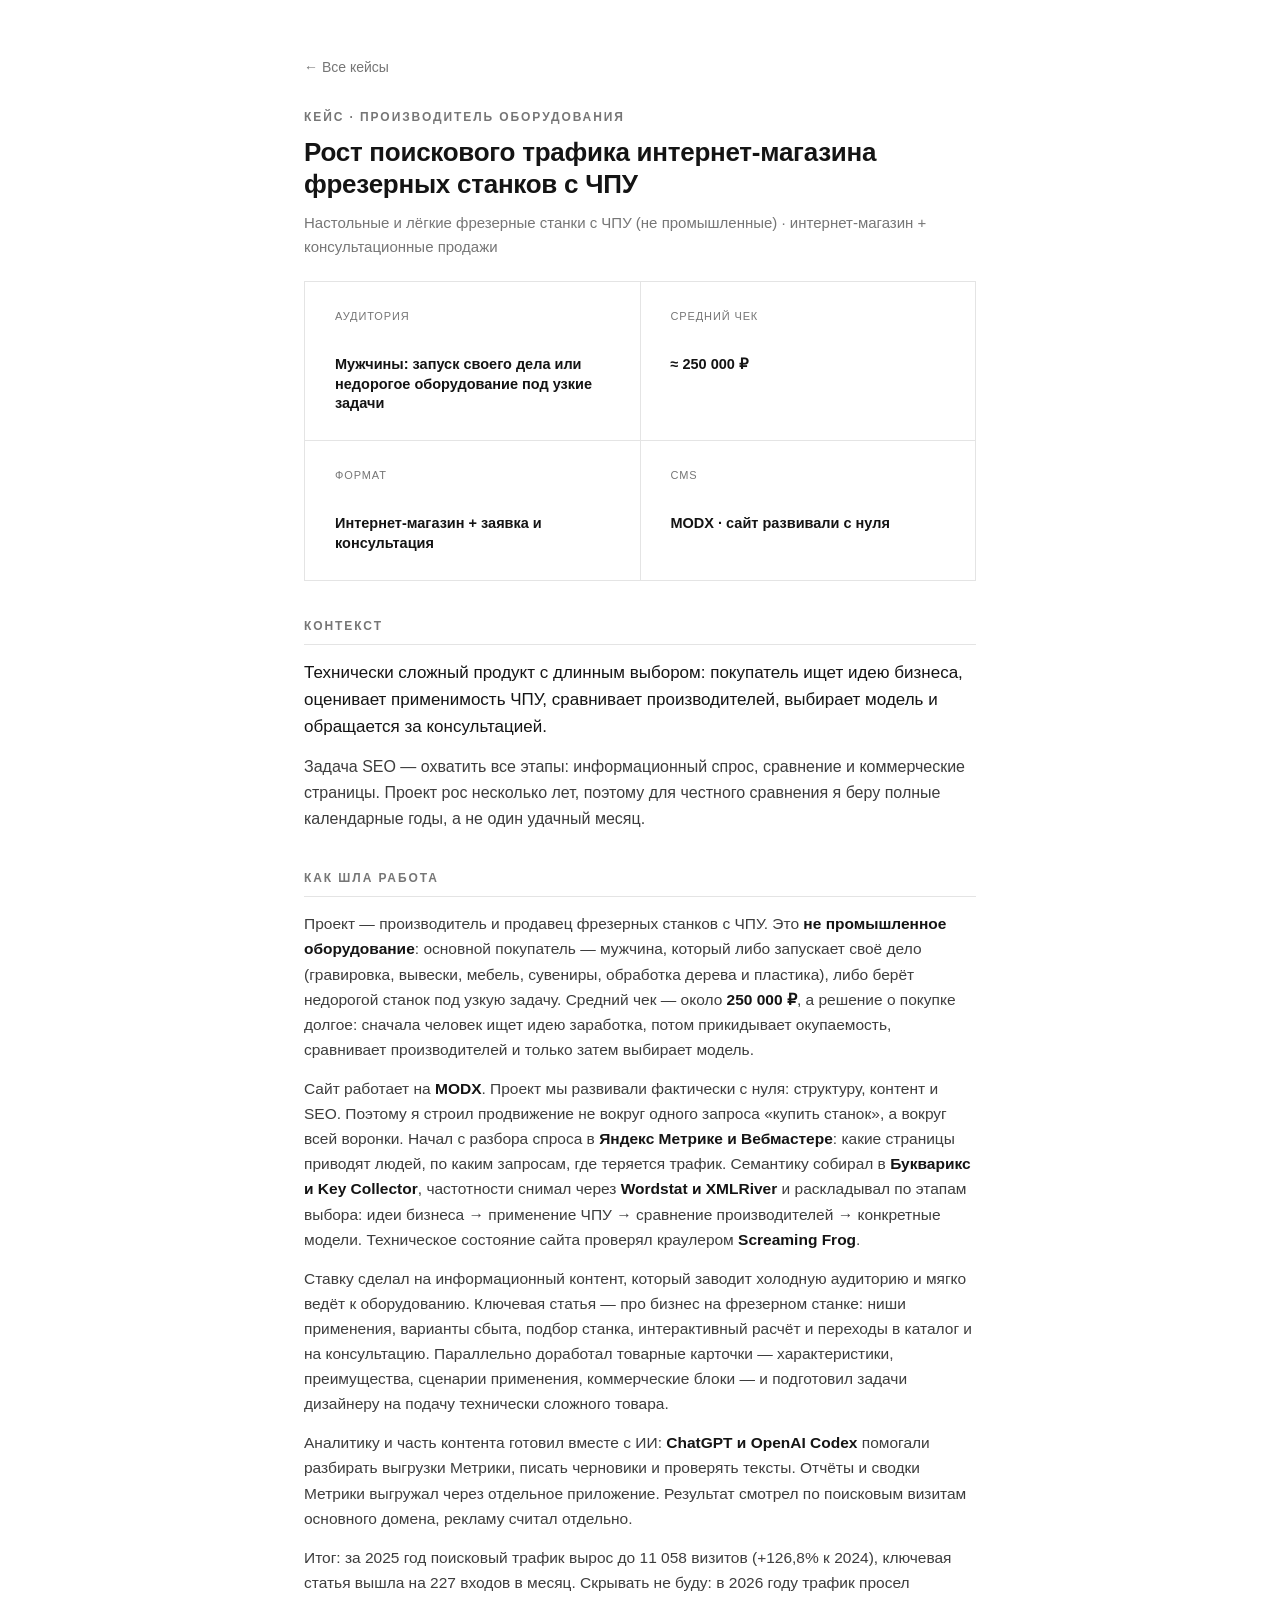
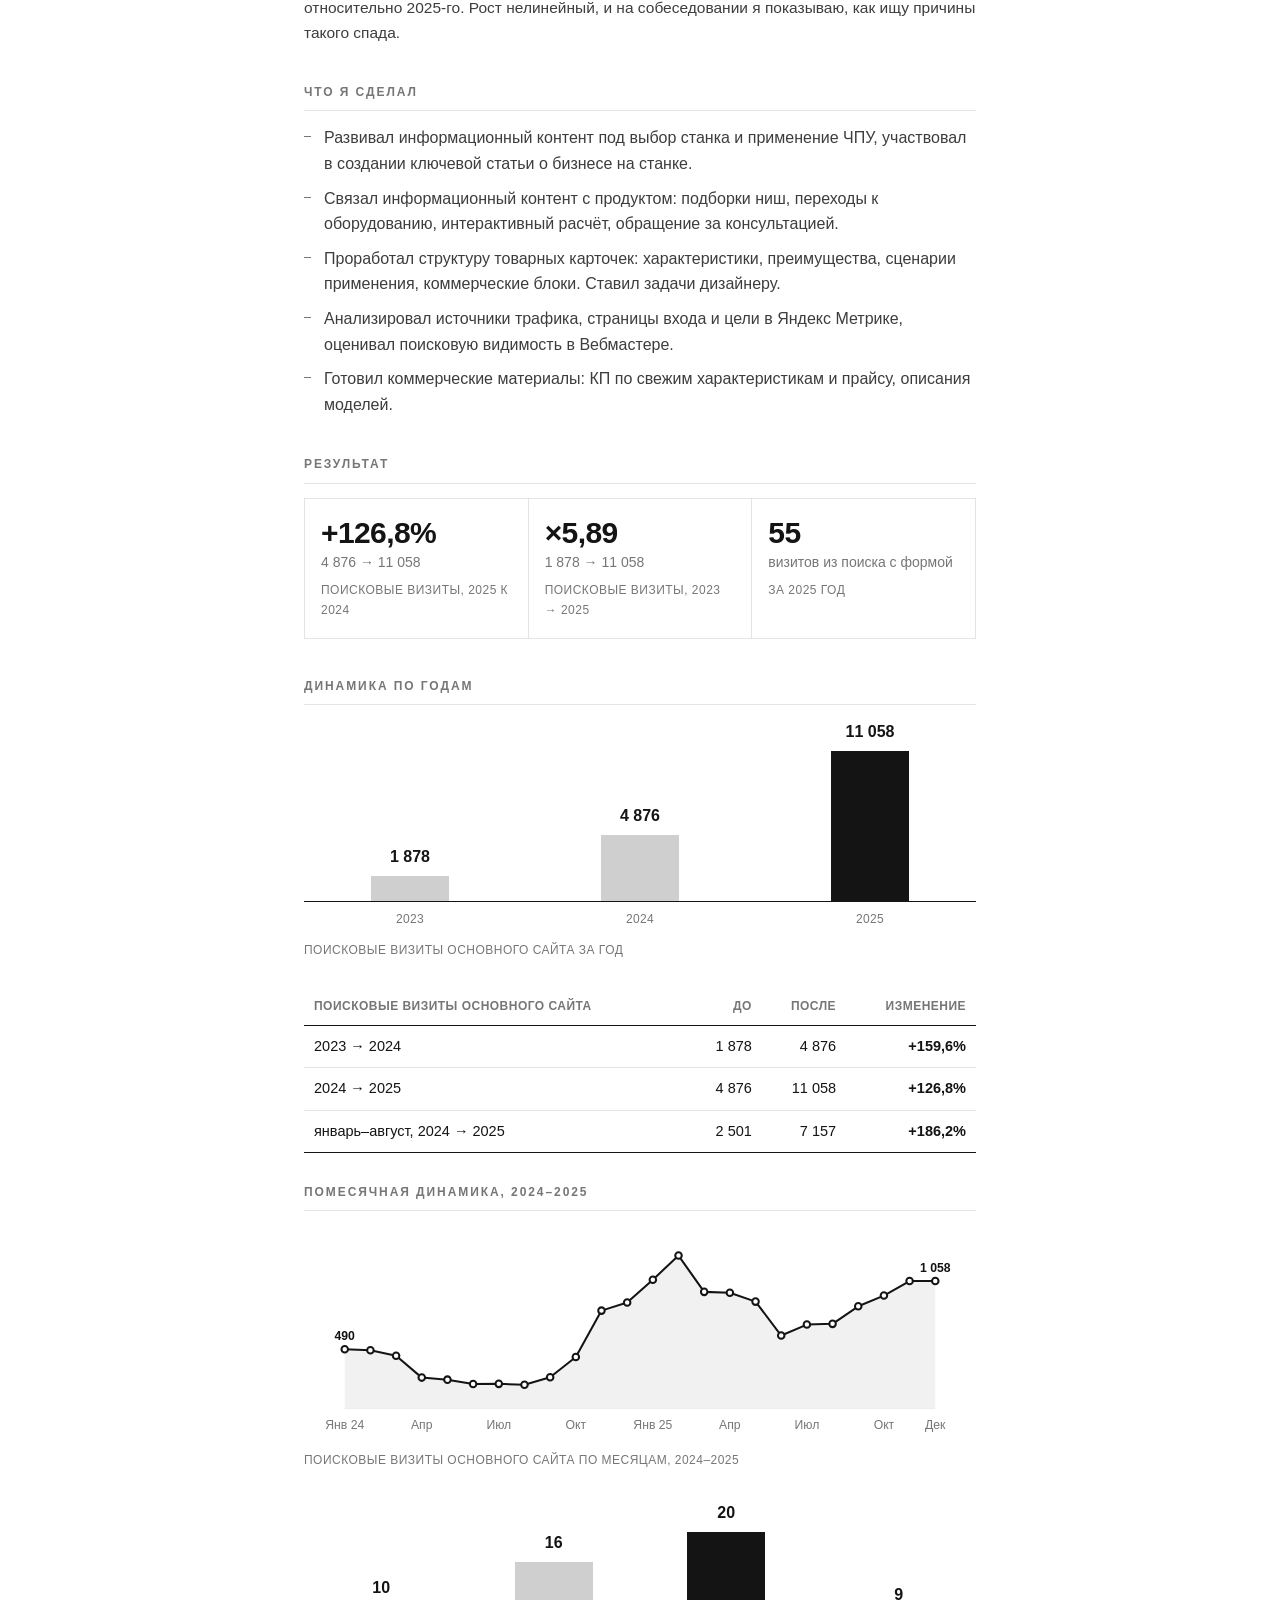
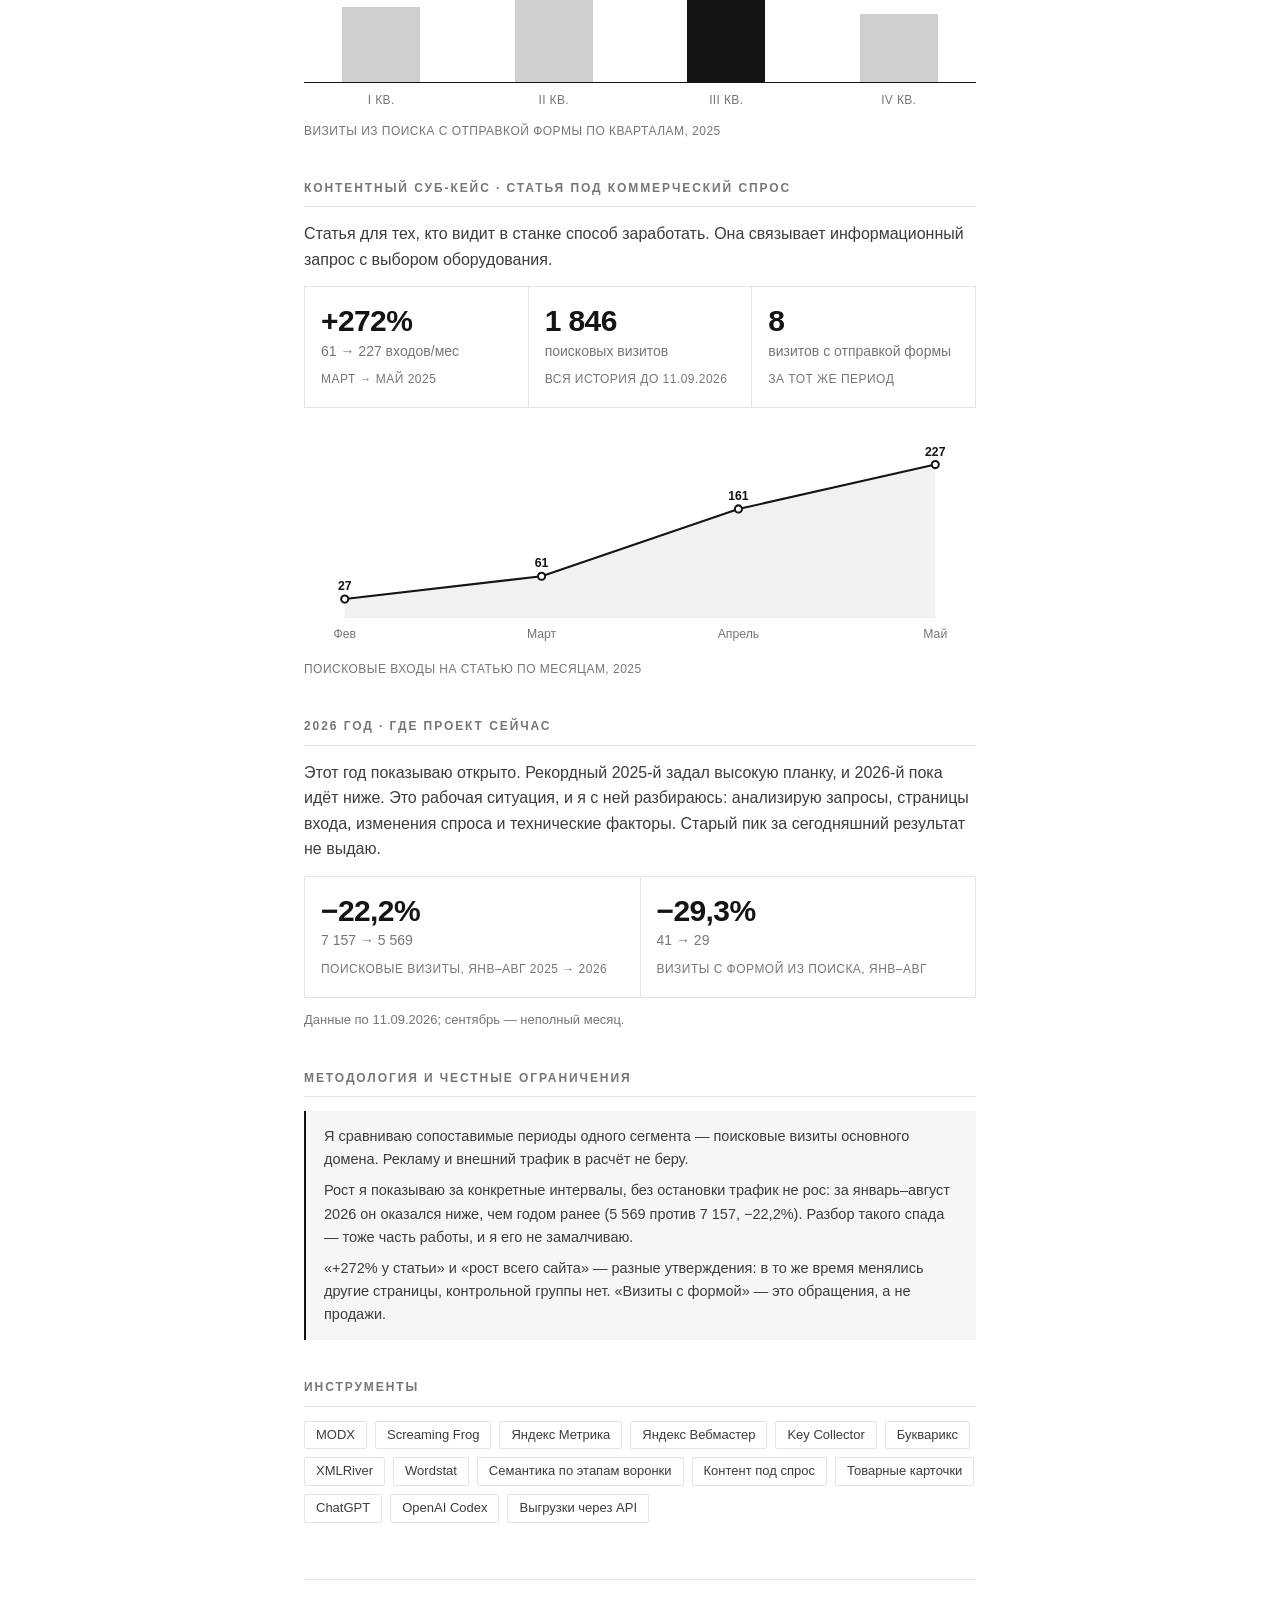
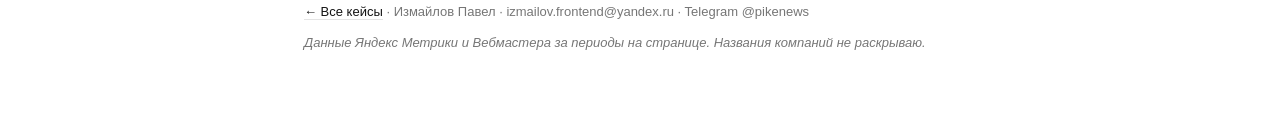
==== case-cnc.html @ baae5017 "Publish portfolio site" ====
<!DOCTYPE html>
<html lang="ru">
<head>
<meta charset="UTF-8">
<meta name="viewport" content="width=device-width, initial-scale=1">
<title>Кейс — производитель фрезерных станков с ЧПУ · Измайлов Павел</title>
<meta name="description" content="SEO-кейс: рост поискового трафика интернет-магазина фрезерных станков с ЧПУ с 4 876 до 11 058 визитов в год (+126,8%).">
<link rel="stylesheet" href="styles.css">
</head>
<body>
<div class="wrap">

  <a class="back" href="index.html">← Все кейсы</a>

  <span class="eyebrow">Кейс · производитель оборудования</span>
  <h1 class="case-title">Рост поискового трафика интернет-магазина фрезерных станков с ЧПУ</h1>
  <div class="case-niche">Настольные и лёгкие фрезерные станки с ЧПУ (не промышленные) · интернет-магазин + консультационные продажи</div>

  <div class="projmeta">
    <div><div class="k">Аудитория</div><div class="v">Мужчины: запуск своего дела или недорогое оборудование под узкие задачи</div></div>
    <div><div class="k">Средний чек</div><div class="v">≈ 250 000 ₽</div></div>
    <div><div class="k">Формат</div><div class="v">Интернет-магазин + заявка и консультация</div></div>
    <div><div class="k">CMS</div><div class="v">MODX · сайт развивали с нуля</div></div>
  </div>

  <section>
    <span class="eyebrow">Контекст</span>
    <p class="lead">Технически сложный продукт с длинным выбором: покупатель ищет идею бизнеса,
    оценивает применимость ЧПУ, сравнивает производителей, выбирает модель и обращается за
    консультацией.</p>
    <p style="margin-top:14px">Задача SEO — охватить все этапы: информационный спрос, сравнение и
    коммерческие страницы. Проект рос несколько лет, поэтому для честного сравнения я беру полные
    календарные годы, а не один удачный месяц.</p>
  </section>

  <section class="narrative">
    <span class="eyebrow">Как шла работа</span>
    <p>Проект — производитель и продавец фрезерных станков с ЧПУ. Это <strong>не промышленное
    оборудование</strong>: основной покупатель — мужчина, который либо запускает своё дело
    (гравировка, вывески, мебель, сувениры, обработка дерева и пластика), либо берёт недорогой
    станок под узкую задачу. Средний чек — около <strong>250 000 ₽</strong>, а решение о покупке
    долгое: сначала человек ищет идею заработка, потом прикидывает окупаемость, сравнивает
    производителей и только затем выбирает модель.</p>

    <p>Сайт работает на <strong>MODX</strong>. Проект мы развивали фактически с нуля: структуру,
    контент и SEO. Поэтому я строил продвижение не вокруг одного запроса «купить станок», а вокруг
    всей воронки. Начал с разбора спроса в <strong>Яндекс Метрике и Вебмастере</strong>: какие
    страницы приводят людей, по каким запросам, где теряется трафик. Семантику собирал в
    <strong>Букварикс и Key Collector</strong>, частотности снимал через <strong>Wordstat и
    XMLRiver</strong> и раскладывал по этапам выбора: идеи бизнеса → применение ЧПУ → сравнение
    производителей → конкретные модели. Техническое состояние сайта проверял краулером
    <strong>Screaming Frog</strong>.</p>

    <p>Ставку сделал на информационный контент, который заводит холодную аудиторию и мягко ведёт
    к оборудованию. Ключевая статья — про бизнес на фрезерном станке: ниши применения, варианты
    сбыта, подбор станка, интерактивный расчёт и переходы в каталог и на консультацию. Параллельно
    доработал товарные карточки — характеристики, преимущества, сценарии применения, коммерческие
    блоки — и подготовил задачи дизайнеру на подачу технически сложного товара.</p>

    <p>Аналитику и часть контента готовил вместе с ИИ: <strong>ChatGPT и OpenAI Codex</strong>
    помогали разбирать выгрузки Метрики, писать черновики и проверять тексты. Отчёты и сводки
    Метрики выгружал через отдельное приложение. Результат смотрел по поисковым визитам основного
    домена, рекламу считал отдельно.</p>

    <p>Итог: за 2025 год поисковый трафик вырос до 11 058 визитов (+126,8% к 2024), ключевая
    статья вышла на 227 входов в месяц. Скрывать не буду: в 2026 году трафик просел относительно
    2025-го. Рост нелинейный, и на собеседовании я показываю, как ищу причины такого спада.</p>
  </section>

  <section>
    <span class="eyebrow">Что я сделал</span>
    <ul class="facts">
      <li>Развивал информационный контент под выбор станка и применение ЧПУ, участвовал в создании ключевой статьи о бизнесе на станке.</li>
      <li>Связал информационный контент с продуктом: подборки ниш, переходы к оборудованию, интерактивный расчёт, обращение за консультацией.</li>
      <li>Проработал структуру товарных карточек: характеристики, преимущества, сценарии применения, коммерческие блоки. Ставил задачи дизайнеру.</li>
      <li>Анализировал источники трафика, страницы входа и цели в Яндекс&nbsp;Метрике, оценивал поисковую видимость в Вебмастере.</li>
      <li>Готовил коммерческие материалы: КП по свежим характеристикам и прайсу, описания моделей.</li>
    </ul>
  </section>

  <section>
    <span class="eyebrow">Результат</span>
    <div class="metrics">
      <div class="metric">
        <div class="num">+126,8%</div>
        <div class="delta">4 876 → 11 058</div>
        <div class="cap">Поисковые визиты, 2025 к 2024</div>
      </div>
      <div class="metric">
        <div class="num">×5,89</div>
        <div class="delta">1 878 → 11 058</div>
        <div class="cap">Поисковые визиты, 2023 → 2025</div>
      </div>
      <div class="metric">
        <div class="num">55</div>
        <div class="delta">визитов из поиска с формой</div>
        <div class="cap">За 2025 год</div>
      </div>
    </div>
  </section>

  <section>
    <span class="eyebrow">Динамика по годам</span>
    <figure>
      <div class="barchart">
        <div class="barcol"><div class="bval">1 878</div><div class="bar prev" style="height:25px"></div></div>
        <div class="barcol"><div class="bval">4 876</div><div class="bar prev" style="height:66px"></div></div>
        <div class="barcol"><div class="bval">11 058</div><div class="bar" style="height:150px"></div></div>
      </div>
      <div class="barlabs"><div>2023</div><div>2024</div><div>2025</div></div>
      <figcaption>Поисковые визиты основного сайта за год</figcaption>
    </figure>
    <table style="margin-top:28px">
      <thead>
        <tr><th>Поисковые визиты основного сайта</th><th>До</th><th>После</th><th>Изменение</th></tr>
      </thead>
      <tbody>
        <tr><td>2023 → 2024</td><td>1 878</td><td>4 876</td><td class="pos">+159,6%</td></tr>
        <tr><td>2024 → 2025</td><td>4 876</td><td>11 058</td><td class="pos">+126,8%</td></tr>
        <tr><td>январь–август, 2024 → 2025</td><td>2 501</td><td>7 157</td><td class="pos">+186,2%</td></tr>
      </tbody>
    </table>

    <div class="eyebrow" style="margin:30px 0 14px">Помесячная динамика, 2024–2025</div>
    <figure>
      <svg class="linechart" viewBox="0 0 660 210" preserveAspectRatio="xMidYMid meet" role="img" aria-label="Помесячная динамика поисковых визитов 2024 и 2025">
        <line class="grid" x1="40" y1="180" x2="620" y2="180"/>
        <path class="area" d="M40.00,180 L40.00,122.13 L65.22,123.07 L90.43,128.39 L115.65,149.88 L140.87,151.89 L166.09,156.26 L191.30,156.02 L216.52,156.97 L241.74,149.53 L266.96,129.69 L292.17,84.09 L317.39,76.18 L342.61,53.74 L367.83,30.00 L393.04,65.67 L418.26,66.61 L443.48,75.24 L468.70,108.54 L493.91,97.80 L519.13,97.09 L544.35,79.84 L569.57,69.33 L594.78,55.04 L620.00,55.04 L620.00,180 Z"/>
        <path class="line" d="M40.00,122.13 L65.22,123.07 L90.43,128.39 L115.65,149.88 L140.87,151.89 L166.09,156.26 L191.30,156.02 L216.52,156.97 L241.74,149.53 L266.96,129.69 L292.17,84.09 L317.39,76.18 L342.61,53.74 L367.83,30.00 L393.04,65.67 L418.26,66.61 L443.48,75.24 L468.70,108.54 L493.91,97.80 L519.13,97.09 L544.35,79.84 L569.57,69.33 L594.78,55.04 L620.00,55.04"/>
        <circle class="dot" cx="40.00" cy="122.13" r="3.2"/><circle class="dot" cx="65.22" cy="123.07" r="3.2"/><circle class="dot" cx="90.43" cy="128.39" r="3.2"/><circle class="dot" cx="115.65" cy="149.88" r="3.2"/><circle class="dot" cx="140.87" cy="151.89" r="3.2"/><circle class="dot" cx="166.09" cy="156.26" r="3.2"/><circle class="dot" cx="191.30" cy="156.02" r="3.2"/><circle class="dot" cx="216.52" cy="156.97" r="3.2"/><circle class="dot" cx="241.74" cy="149.53" r="3.2"/><circle class="dot" cx="266.96" cy="129.69" r="3.2"/><circle class="dot" cx="292.17" cy="84.09" r="3.2"/><circle class="dot" cx="317.39" cy="76.18" r="3.2"/><circle class="dot" cx="342.61" cy="53.74" r="3.2"/><circle class="dot" cx="367.83" cy="30.00" r="3.2"/><circle class="dot" cx="393.04" cy="65.67" r="3.2"/><circle class="dot" cx="418.26" cy="66.61" r="3.2"/><circle class="dot" cx="443.48" cy="75.24" r="3.2"/><circle class="dot" cx="468.70" cy="108.54" r="3.2"/><circle class="dot" cx="493.91" cy="97.80" r="3.2"/><circle class="dot" cx="519.13" cy="97.09" r="3.2"/><circle class="dot" cx="544.35" cy="79.84" r="3.2"/><circle class="dot" cx="569.57" cy="69.33" r="3.2"/><circle class="dot" cx="594.78" cy="55.04" r="3.2"/><circle class="dot" cx="620.00" cy="55.04" r="3.2"/>
        <text class="val" x="40.00" y="113.13" text-anchor="middle">490</text>
        <text class="val" x="620.00" y="46.04" text-anchor="middle">1 058</text>
        <text class="lbl" x="40.00" y="200" text-anchor="middle">Янв 24</text>
        <text class="lbl" x="115.65" y="200" text-anchor="middle">Апр</text>
        <text class="lbl" x="191.30" y="200" text-anchor="middle">Июл</text>
        <text class="lbl" x="266.96" y="200" text-anchor="middle">Окт</text>
        <text class="lbl" x="342.61" y="200" text-anchor="middle">Янв 25</text>
        <text class="lbl" x="418.26" y="200" text-anchor="middle">Апр</text>
        <text class="lbl" x="493.91" y="200" text-anchor="middle">Июл</text>
        <text class="lbl" x="569.57" y="200" text-anchor="middle">Окт</text>
        <text class="lbl" x="620.00" y="200" text-anchor="middle">Дек</text>
      </svg>
      <figcaption>Поисковые визиты основного сайта по месяцам, 2024–2025</figcaption>
    </figure>

    <figure style="margin-top:30px">
      <div class="barchart">
        <div class="barcol"><div class="bval">10</div><div class="bar prev" style="height:75px"></div></div>
        <div class="barcol"><div class="bval">16</div><div class="bar prev" style="height:120px"></div></div>
        <div class="barcol"><div class="bval">20</div><div class="bar" style="height:150px"></div></div>
        <div class="barcol"><div class="bval">9</div><div class="bar prev" style="height:68px"></div></div>
      </div>
      <div class="barlabs"><div>I кв.</div><div>II кв.</div><div>III кв.</div><div>IV кв.</div></div>
      <figcaption>Визиты из поиска с отправкой формы по кварталам, 2025</figcaption>
    </figure>
  </section>

  <section>
    <span class="eyebrow">Контентный суб-кейс · статья под коммерческий спрос</span>
    <p>Статья для тех, кто видит в станке способ заработать. Она связывает информационный запрос
    с выбором оборудования.</p>
    <div class="metrics" style="margin-top:6px">
      <div class="metric">
        <div class="num">+272%</div>
        <div class="delta">61 → 227 входов/мес</div>
        <div class="cap">Март → май 2025</div>
      </div>
      <div class="metric">
        <div class="num">1 846</div>
        <div class="delta">поисковых визитов</div>
        <div class="cap">Вся история до 11.09.2026</div>
      </div>
      <div class="metric">
        <div class="num">8</div>
        <div class="delta">визитов с отправкой формы</div>
        <div class="cap">За тот же период</div>
      </div>
    </div>
    <figure style="margin-top:26px">
      <svg class="linechart" viewBox="0 0 660 210" preserveAspectRatio="xMidYMid meet" role="img" aria-label="Рост поисковых входов на статью с 27 до 227 в месяц">
        <line class="grid" x1="40" y1="180" x2="620" y2="180"/>
        <path class="area" d="M40,180 L40,162.16 L233.33,139.69 L426.67,73.61 L620,30 L620,180 Z"/>
        <path class="line" d="M40,162.16 L233.33,139.69 L426.67,73.61 L620,30"/>
        <circle class="dot" cx="40" cy="162.16" r="3.5"/>
        <circle class="dot" cx="233.33" cy="139.69" r="3.5"/>
        <circle class="dot" cx="426.67" cy="73.61" r="3.5"/>
        <circle class="dot" cx="620" cy="30" r="3.5"/>
        <text class="val" x="40" y="153" text-anchor="middle">27</text>
        <text class="val" x="233.33" y="131" text-anchor="middle">61</text>
        <text class="val" x="426.67" y="65" text-anchor="middle">161</text>
        <text class="val" x="620" y="22" text-anchor="middle">227</text>
        <text class="lbl" x="40" y="200" text-anchor="middle">Фев</text>
        <text class="lbl" x="233.33" y="200" text-anchor="middle">Март</text>
        <text class="lbl" x="426.67" y="200" text-anchor="middle">Апрель</text>
        <text class="lbl" x="620" y="200" text-anchor="middle">Май</text>
      </svg>
      <figcaption>Поисковые входы на статью по месяцам, 2025</figcaption>
    </figure>
  </section>

  <section>
    <span class="eyebrow">2026 год · где проект сейчас</span>
    <p>Этот год показываю открыто. Рекордный 2025-й задал высокую планку, и 2026-й пока идёт ниже.
    Это рабочая ситуация, и я с ней разбираюсь: анализирую запросы, страницы входа, изменения спроса
    и технические факторы. Старый пик за сегодняшний результат не выдаю.</p>
    <div class="metrics two" style="margin-top:8px">
      <div class="metric"><div class="num">−22,2%</div><div class="delta">7 157 → 5 569</div><div class="cap">Поисковые визиты, янв–авг 2025 → 2026</div></div>
      <div class="metric"><div class="num">−29,3%</div><div class="delta">41 → 29</div><div class="cap">Визиты с формой из поиска, янв–авг</div></div>
    </div>
    <p class="chart-cap" style="margin-top:12px">Данные по 11.09.2026; сентябрь — неполный месяц.</p>
  </section>

  <section>
    <span class="eyebrow">Методология и честные ограничения</span>
    <div class="note">
      <p>Я сравниваю сопоставимые периоды одного сегмента — поисковые визиты основного домена.
      Рекламу и внешний трафик в расчёт не беру.</p>
      <p>Рост я показываю за конкретные интервалы, без остановки трафик не рос: за январь–август 2026
      он оказался ниже, чем годом ранее (5 569 против 7 157, −22,2%). Разбор такого спада — тоже часть
      работы, и я его не замалчиваю.</p>
      <p>«+272% у статьи» и «рост всего сайта» — разные утверждения: в то же время менялись другие
      страницы, контрольной группы нет. «Визиты с формой» — это обращения, а не продажи.</p>
    </div>
  </section>

  <section>
    <span class="eyebrow">Инструменты</span>
    <div class="tools">
      <span>MODX</span><span>Screaming Frog</span><span>Яндекс Метрика</span><span>Яндекс Вебмастер</span>
      <span>Key Collector</span><span>Букварикс</span><span>XMLRiver</span><span>Wordstat</span><span>Семантика по этапам воронки</span>
      <span>Контент под спрос</span><span>Товарные карточки</span>
      <span>ChatGPT</span><span>OpenAI Codex</span><span>Выгрузки через API</span>
    </div>
  </section>

  <footer class="site-foot">
    <div><a href="index.html">← Все кейсы</a> · Измайлов Павел · izmailov.frontend@yandex.ru · Telegram @pikenews</div>
    <div class="disc">Данные Яндекс Метрики и Вебмастера за периоды на странице. Названия компаний не раскрываю.</div>
  </footer>

</div>
</body>
</html>
---- styles.css ----
/* ==========================================================================
   Портфолио — строгий минимализм, монохром. Только факты.
   ========================================================================== */
:root{
  --ink:#141414;        /* основной текст */
  --ink-soft:#3d3d3d;   /* вторичный текст */
  --muted:#767676;      /* подписи, метки */
  --line:#e4e4e4;       /* тонкие линии */
  --line-strong:#141414;/* акцентные линии */
  --bg:#ffffff;
  --bg-soft:#f6f6f6;    /* фон таблиц/блоков */
  --maxw:720px;
}
*{box-sizing:border-box;margin:0;padding:0}
html{-webkit-text-size-adjust:100%}
body{
  font-family:"Segoe UI","Helvetica Neue",Arial,sans-serif;
  color:var(--ink);
  background:var(--bg);
  font-size:16px;
  line-height:1.6;
  font-feature-settings:"tnum" 1;
  -webkit-font-smoothing:antialiased;
}
.wrap{max-width:var(--maxw);margin:0 auto;padding:56px 24px 72px}

a{color:var(--ink);text-decoration:none;border-bottom:1px solid var(--line)}
a:hover{border-bottom-color:var(--ink)}

/* --- Служебные метки / eyebrow --- */
.eyebrow{
  display:block;
  font-size:12px;letter-spacing:.16em;text-transform:uppercase;
  color:var(--muted);font-weight:600;
}
.back{display:block;margin-bottom:30px;font-size:14px;color:var(--muted);border:0}
.back:hover{color:var(--ink)}

/* --- Шапка --- */
.masthead{border-bottom:2px solid var(--line-strong);padding-bottom:22px;margin-bottom:40px}
.masthead h1{font-size:28px;font-weight:700;letter-spacing:-.01em}
.masthead .role{color:var(--ink-soft);font-size:16px;margin-top:4px}
.masthead .contacts{margin-top:14px;font-size:14px;color:var(--muted);display:flex;flex-wrap:wrap;gap:4px 18px}
.masthead .contacts a{color:var(--muted);border-bottom-color:var(--line)}
.masthead .contacts a:hover{color:var(--ink)}

/* --- Заголовок кейса --- */
.case-title{font-size:26px;font-weight:700;line-height:1.25;margin:8px 0 10px;letter-spacing:-.01em}
.case-niche{color:var(--muted);font-size:15px;margin-bottom:22px}

/* Блок бизнес-контекста проекта */
.projmeta{display:grid;grid-template-columns:repeat(2,1fr);gap:1px;background:var(--line);border:1px solid var(--line);margin-bottom:36px}
.projmeta div{background:var(--bg);padding:13px 15px}
.projmeta .k{font-size:11px;letter-spacing:.08em;text-transform:uppercase;color:var(--muted)}
.projmeta .v{font-size:14.5px;color:var(--ink);font-weight:600;margin-top:4px;line-height:1.35}
@media (max-width:560px){.projmeta{grid-template-columns:1fr}}

/* Живое описание */
.narrative p{color:var(--ink-soft);font-size:15.5px;line-height:1.62}
.narrative p strong{color:var(--ink)}

/* Пример «было / стало» (мета-теги) */
.metaex{display:grid;grid-template-columns:1fr 1fr;gap:1px;background:var(--line);border:1px solid var(--line);margin-top:16px}
.metaex > div{background:var(--bg);padding:15px 17px}
.metaex .h{font-size:11px;letter-spacing:.1em;text-transform:uppercase;color:var(--muted);margin-bottom:10px;font-weight:600}
.metaex .lab{font-size:10.5px;letter-spacing:.06em;text-transform:uppercase;color:var(--muted);margin-top:11px}
.metaex .t{font-size:13.5px;line-height:1.5;color:var(--ink);margin-top:3px}
.metaex .before .t{color:#9a9a9a}
.metaex .before .h{color:#9a9a9a}
.metaex .after{border-left:2px solid var(--ink)}
@media (max-width:560px){.metaex{grid-template-columns:1fr}}

/* --- Секции --- */
section{margin-bottom:38px}
section > .eyebrow{display:block;margin-bottom:14px;padding-bottom:8px;border-bottom:1px solid var(--line)}
h2.sec{font-size:13px} /* fallback */
p{margin-bottom:14px;color:var(--ink-soft)}
p.lead{font-size:17px;color:var(--ink);margin-bottom:0}
strong{color:var(--ink);font-weight:600}

ul.facts{list-style:none}
ul.facts li{position:relative;padding-left:20px;margin-bottom:9px;color:var(--ink-soft)}
ul.facts li::before{content:"";position:absolute;left:0;top:11px;width:7px;height:1px;background:var(--muted)}

/* --- Метрики (крупные числа) --- */
.metrics{display:grid;grid-template-columns:repeat(3,1fr);gap:1px;background:var(--line);border:1px solid var(--line)}
.metrics.two{grid-template-columns:repeat(2,1fr)}
.metric{background:var(--bg);padding:18px 16px}
.metric .num{font-size:30px;font-weight:700;letter-spacing:-.02em;line-height:1.05}
.metric .delta{font-size:14px;color:var(--muted);margin-top:3px}
.metric .cap{font-size:12px;letter-spacing:.04em;color:var(--muted);margin-top:8px;text-transform:uppercase}

/* --- Таблицы --- */
table{width:100%;border-collapse:collapse;font-size:14.5px;margin-top:4px}
caption{text-align:left;color:var(--muted);font-size:13px;margin-bottom:8px}
th,td{padding:9px 10px;border-bottom:1px solid var(--line);text-align:right}
th:first-child,td:first-child{text-align:left}
thead th{color:var(--muted);font-weight:600;font-size:12px;letter-spacing:.04em;text-transform:uppercase;border-bottom:1px solid var(--line-strong)}
tbody tr:last-child td{border-bottom:1px solid var(--line-strong)}
td.pos{color:var(--ink);font-weight:600}

/* --- Графики --- */
.chart-cap{color:var(--muted);font-size:13px;margin:2px 0 14px}
figure{margin:0}
figcaption{color:var(--muted);font-size:12px;letter-spacing:.04em;text-transform:uppercase;margin-top:12px}

/* Линейный график (SVG) */
.linechart{width:100%;height:auto;display:block;overflow:visible}
.linechart .grid{stroke:var(--line);stroke-width:1}
.linechart .area{fill:#f1f1f1}
.linechart .line{fill:none;stroke:var(--ink);stroke-width:2;stroke-linejoin:round;stroke-linecap:round}
.linechart .dot{fill:var(--bg);stroke:var(--ink);stroke-width:2}
.linechart .lbl{fill:var(--muted);font-size:12px}
.linechart .val{fill:var(--ink);font-size:12px;font-weight:600}
.linechart .area2{fill:none}
.linechart .line2{fill:none;stroke:#b0b0b0;stroke-width:2;stroke-linejoin:round;stroke-linecap:round}
.linechart .dot2{fill:var(--bg);stroke:#b0b0b0;stroke-width:2}
.linechart .val2{fill:#8a8a8a;font-size:12px;font-weight:600}
.legend{display:flex;gap:20px;margin-top:12px;font-size:12px;color:var(--muted)}
.legend .k{display:inline-flex;align-items:center;gap:7px}
.legend .sw{display:inline-block;width:16px;height:0;border-top:2px solid var(--ink)}
.legend .sw.prev{border-top-color:#b0b0b0}

/* Спарклайн на карточке */
.spark{display:block;width:100%;height:38px;margin:12px 0 2px}
.spark .sarea{fill:#ededed}
.spark .sline{fill:none;stroke:var(--ink);stroke-width:2;stroke-linejoin:round;stroke-linecap:round}
.spark .sdot{fill:var(--ink)}

/* Столбчатый график (CSS) */
.barwrap{display:flex;gap:36px;flex-wrap:wrap}
.barwrap .barfig{flex:1;min-width:190px}
.barchart{display:flex;align-items:flex-end;gap:30px;border-bottom:1px solid var(--line-strong);padding:0 6px;min-height:170px}
.barcol{flex:1;display:flex;flex-direction:column;align-items:center;justify-content:flex-end}
.barcol .bval{font-size:16px;font-weight:700;margin-bottom:6px;color:var(--ink);white-space:nowrap}
.bar{width:100%;max-width:78px;background:var(--ink)}
.bar.prev{background:#cfcfcf}
.barlabs{display:flex;gap:30px;padding:0 6px;margin-top:8px}
.barlabs div{flex:1;text-align:center;font-size:12px;letter-spacing:.03em;text-transform:uppercase;color:var(--muted)}

/* --- Блок «оговорки/методика» --- */
.note{background:var(--bg-soft);border-left:2px solid var(--ink);padding:14px 18px;font-size:14.5px}
.note p{color:var(--ink-soft);margin-bottom:8px}
.note p:last-child{margin-bottom:0}

/* --- Теги инструментов --- */
.tools{display:flex;flex-wrap:wrap;gap:8px}
.tools span{border:1px solid var(--line);color:var(--ink-soft);font-size:13px;padding:3px 11px;border-radius:2px}

/* --- Карточки кейсов на главной --- */
.cases{display:grid;gap:1px;background:var(--line);border:1px solid var(--line)}
.case-card{display:block;background:var(--bg);padding:24px;border:0}
.case-card:hover{background:var(--bg-soft)}
.case-card .kicker{font-size:12px;letter-spacing:.14em;text-transform:uppercase;color:var(--muted)}
.case-card h3{font-size:19px;font-weight:700;margin:6px 0 6px;letter-spacing:-.01em;color:var(--ink)}
.case-card p{font-size:14.5px;margin:0 0 14px}
.case-card .cc-metric{font-size:22px;font-weight:700;color:var(--ink)}
.case-card .cc-metric span{font-size:14px;font-weight:400;color:var(--muted)}
.case-card .cms{font-size:12px;letter-spacing:.06em;text-transform:uppercase;color:var(--muted);margin:-2px 0 12px}
.case-card .cms b{color:var(--ink-soft);font-weight:600}
.case-card .go{display:inline-block;margin-top:14px;font-size:14px;color:var(--muted)}
.case-card:hover .go{color:var(--ink)}

/* --- Футер --- */
.site-foot{margin-top:56px;padding-top:22px;border-top:1px solid var(--line);font-size:13px;color:var(--muted)}
.site-foot .disc{margin-top:10px;font-style:italic}

@media (max-width:560px){
  .wrap{padding:36px 18px 56px}
  .metrics,.metrics.two{grid-template-columns:1fr}
  .masthead h1{font-size:24px}
  .case-title{font-size:22px}
}
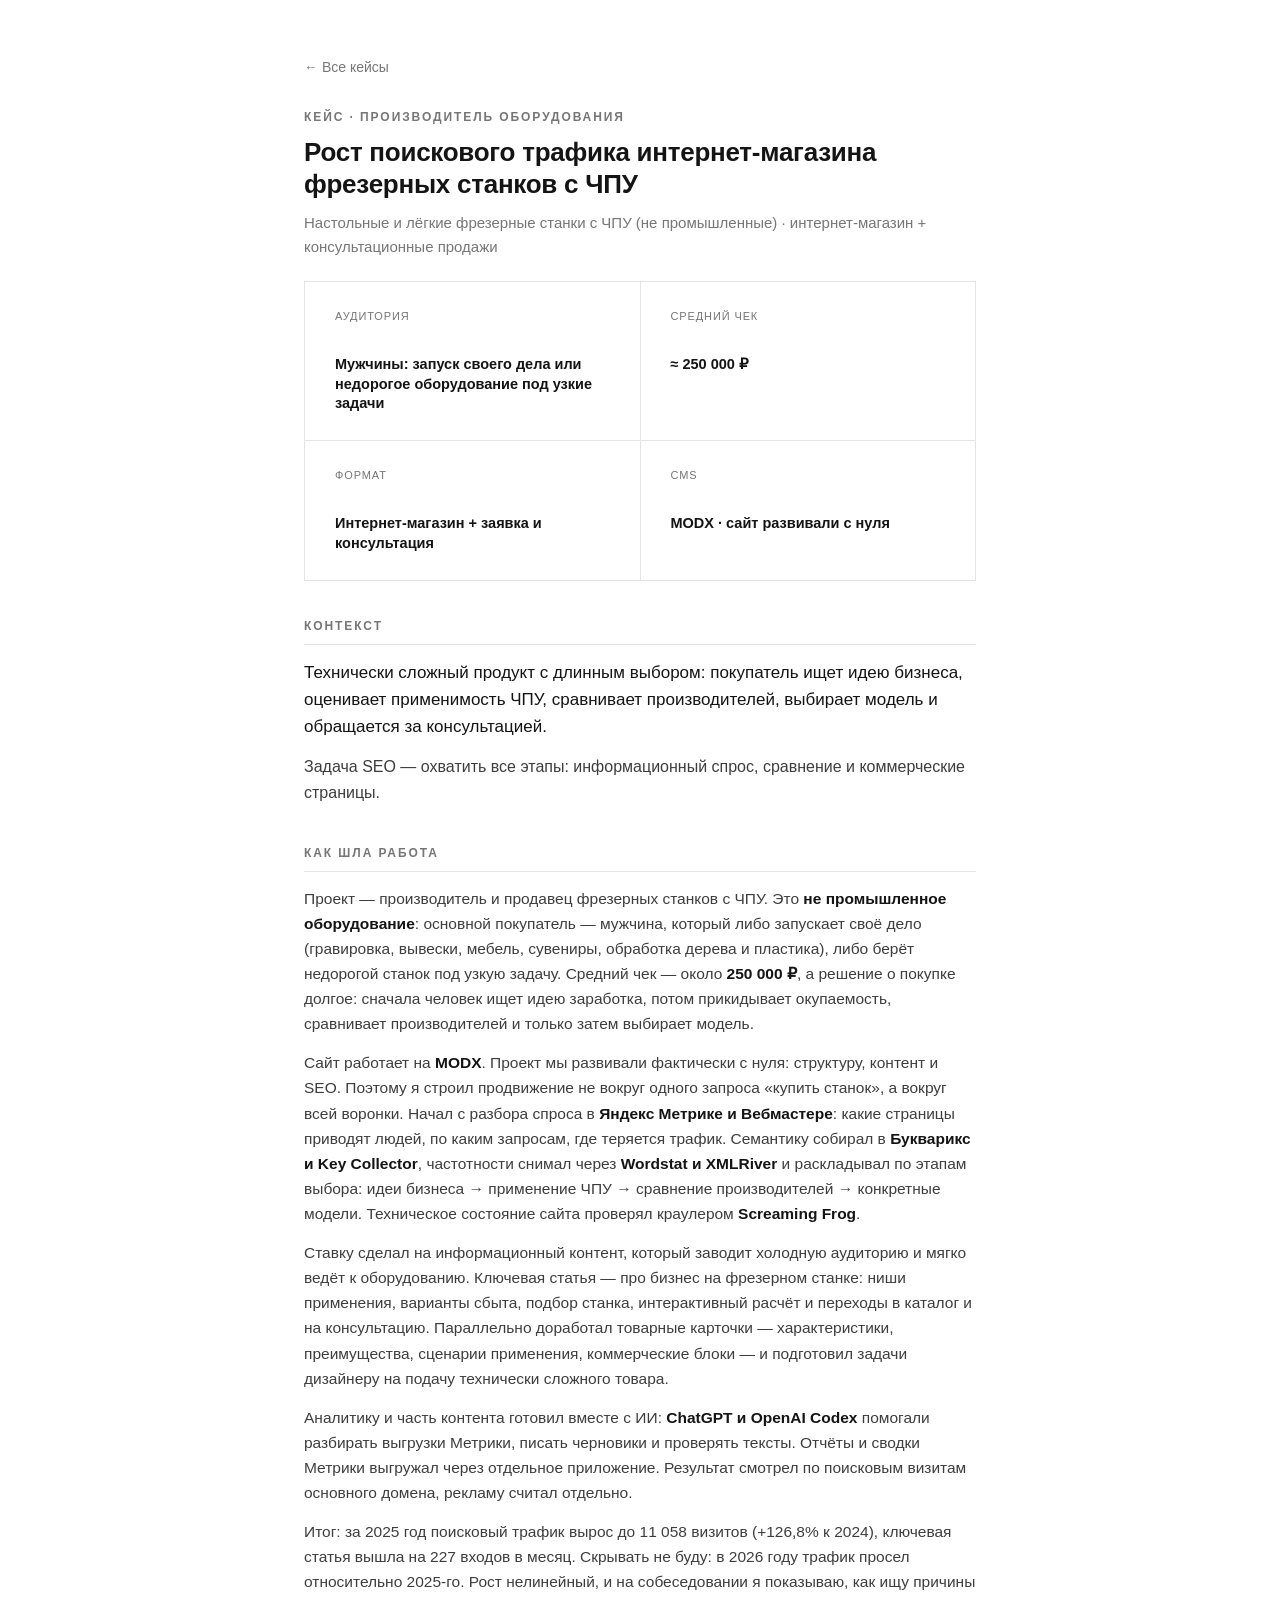
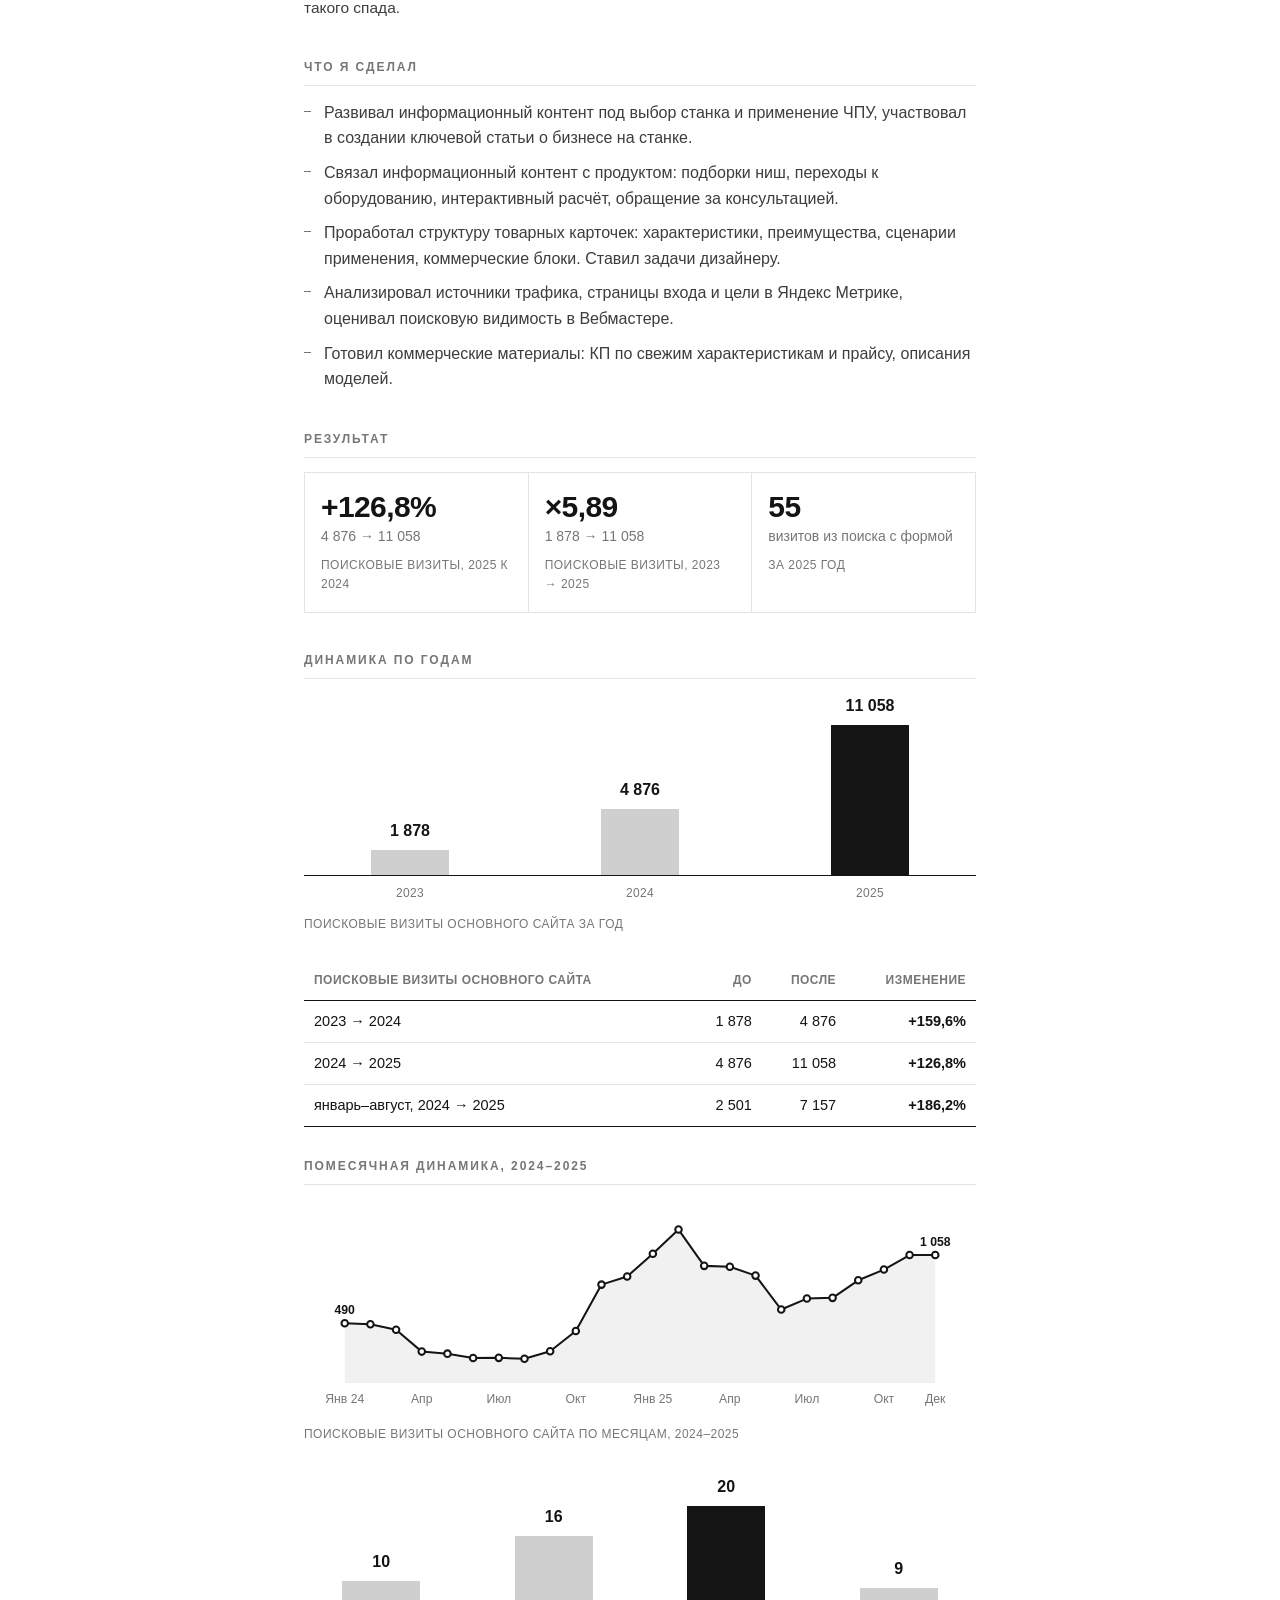
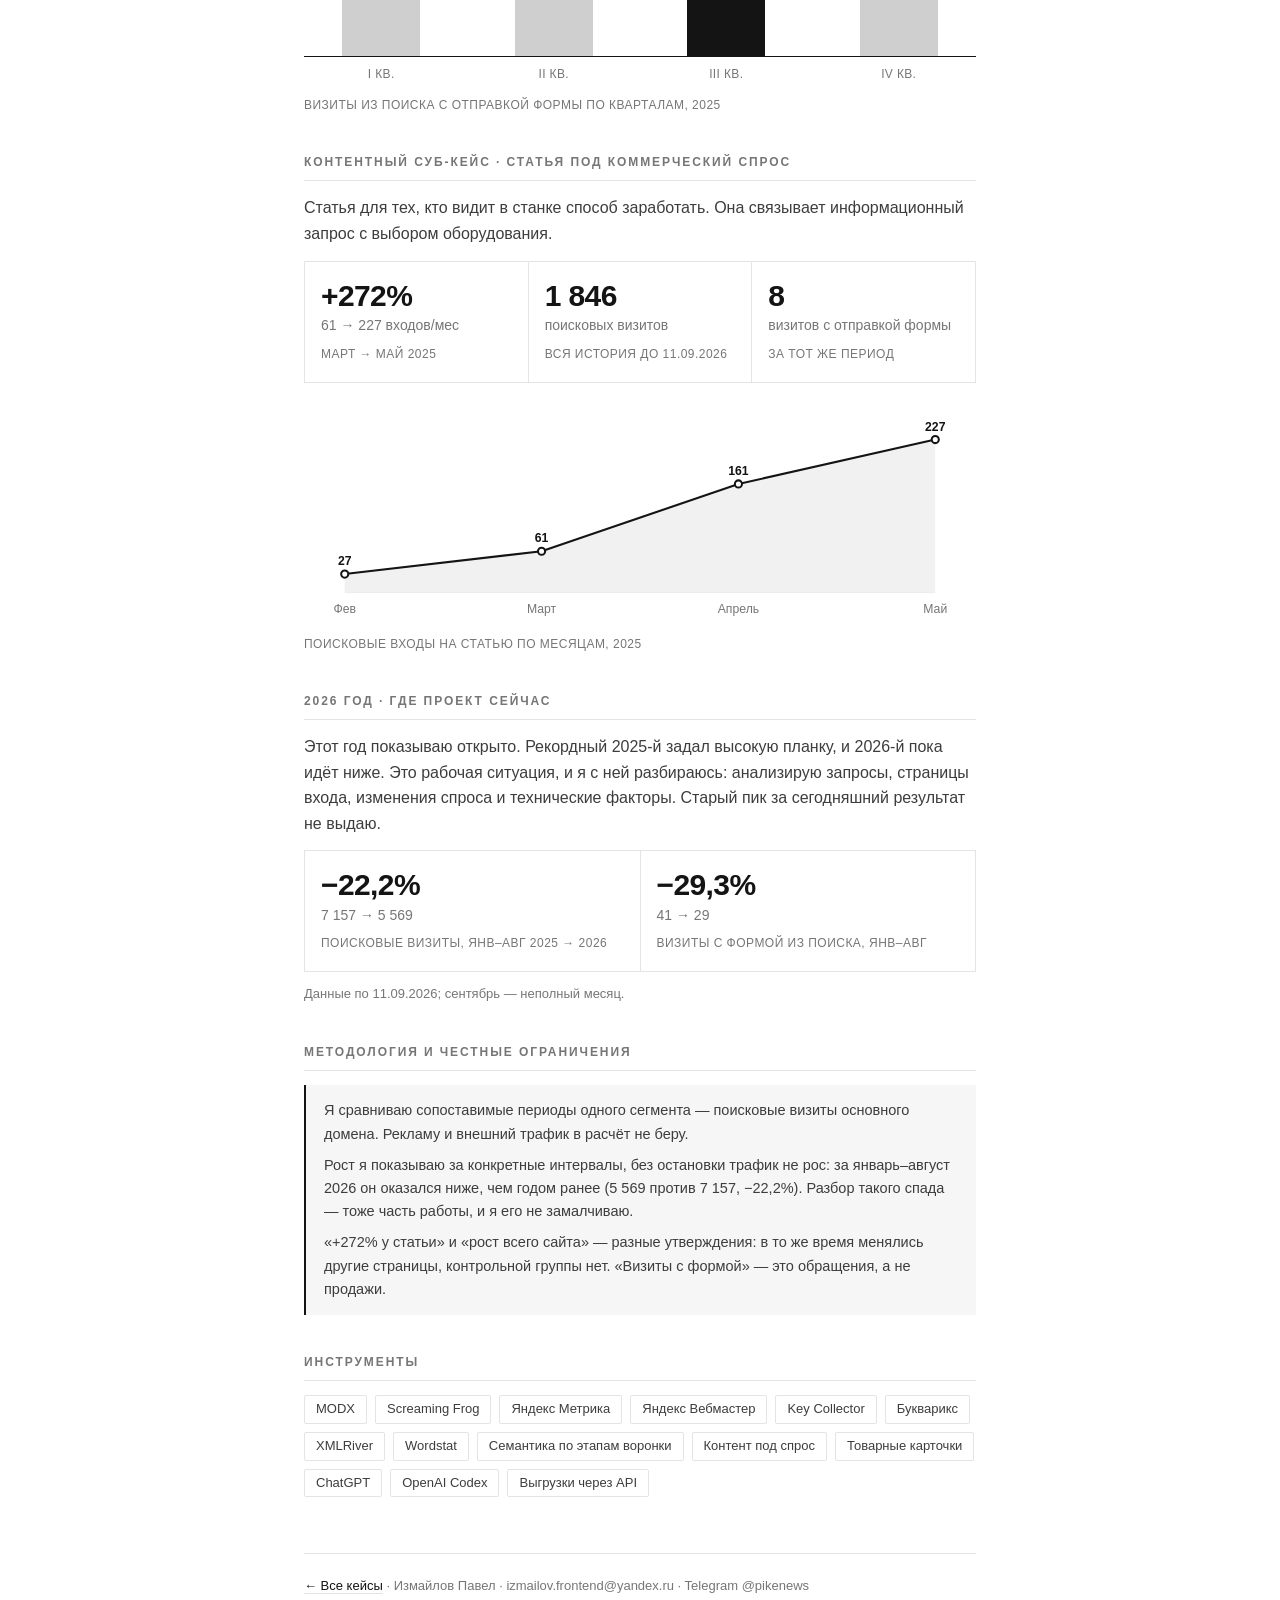
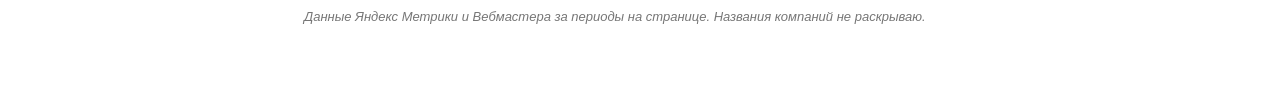
==== commit 6c4d2e40: "Remove comparison methodology sentence" ====
--- a/case-cnc.html
+++ b/case-cnc.html
@@ -29,8 +29,7 @@
     оценивает применимость ЧПУ, сравнивает производителей, выбирает модель и обращается за
     консультацией.</p>
     <p style="margin-top:14px">Задача SEO — охватить все этапы: информационный спрос, сравнение и
-    коммерческие страницы. Проект рос несколько лет, поэтому для честного сравнения я беру полные
-    календарные годы, а не один удачный месяц.</p>
+    коммерческие страницы.</p>
   </section>
 
   <section class="narrative">
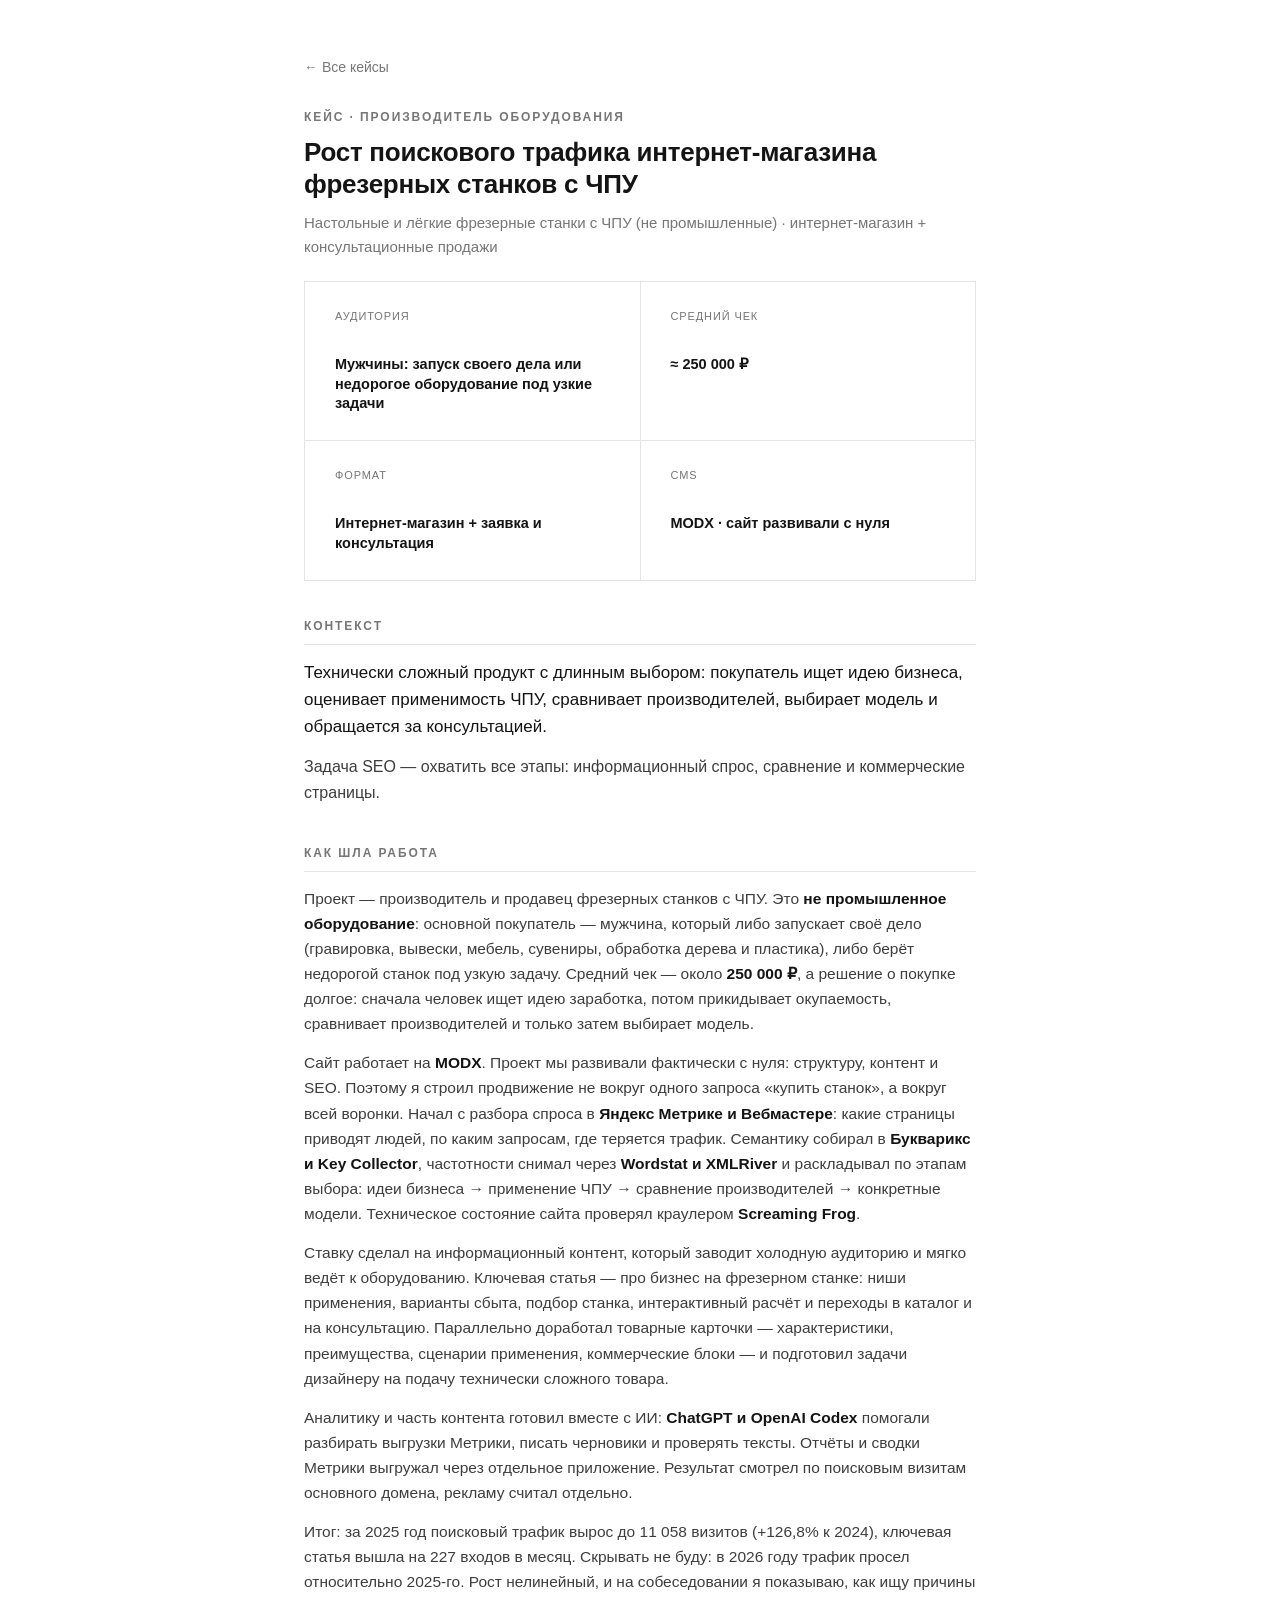
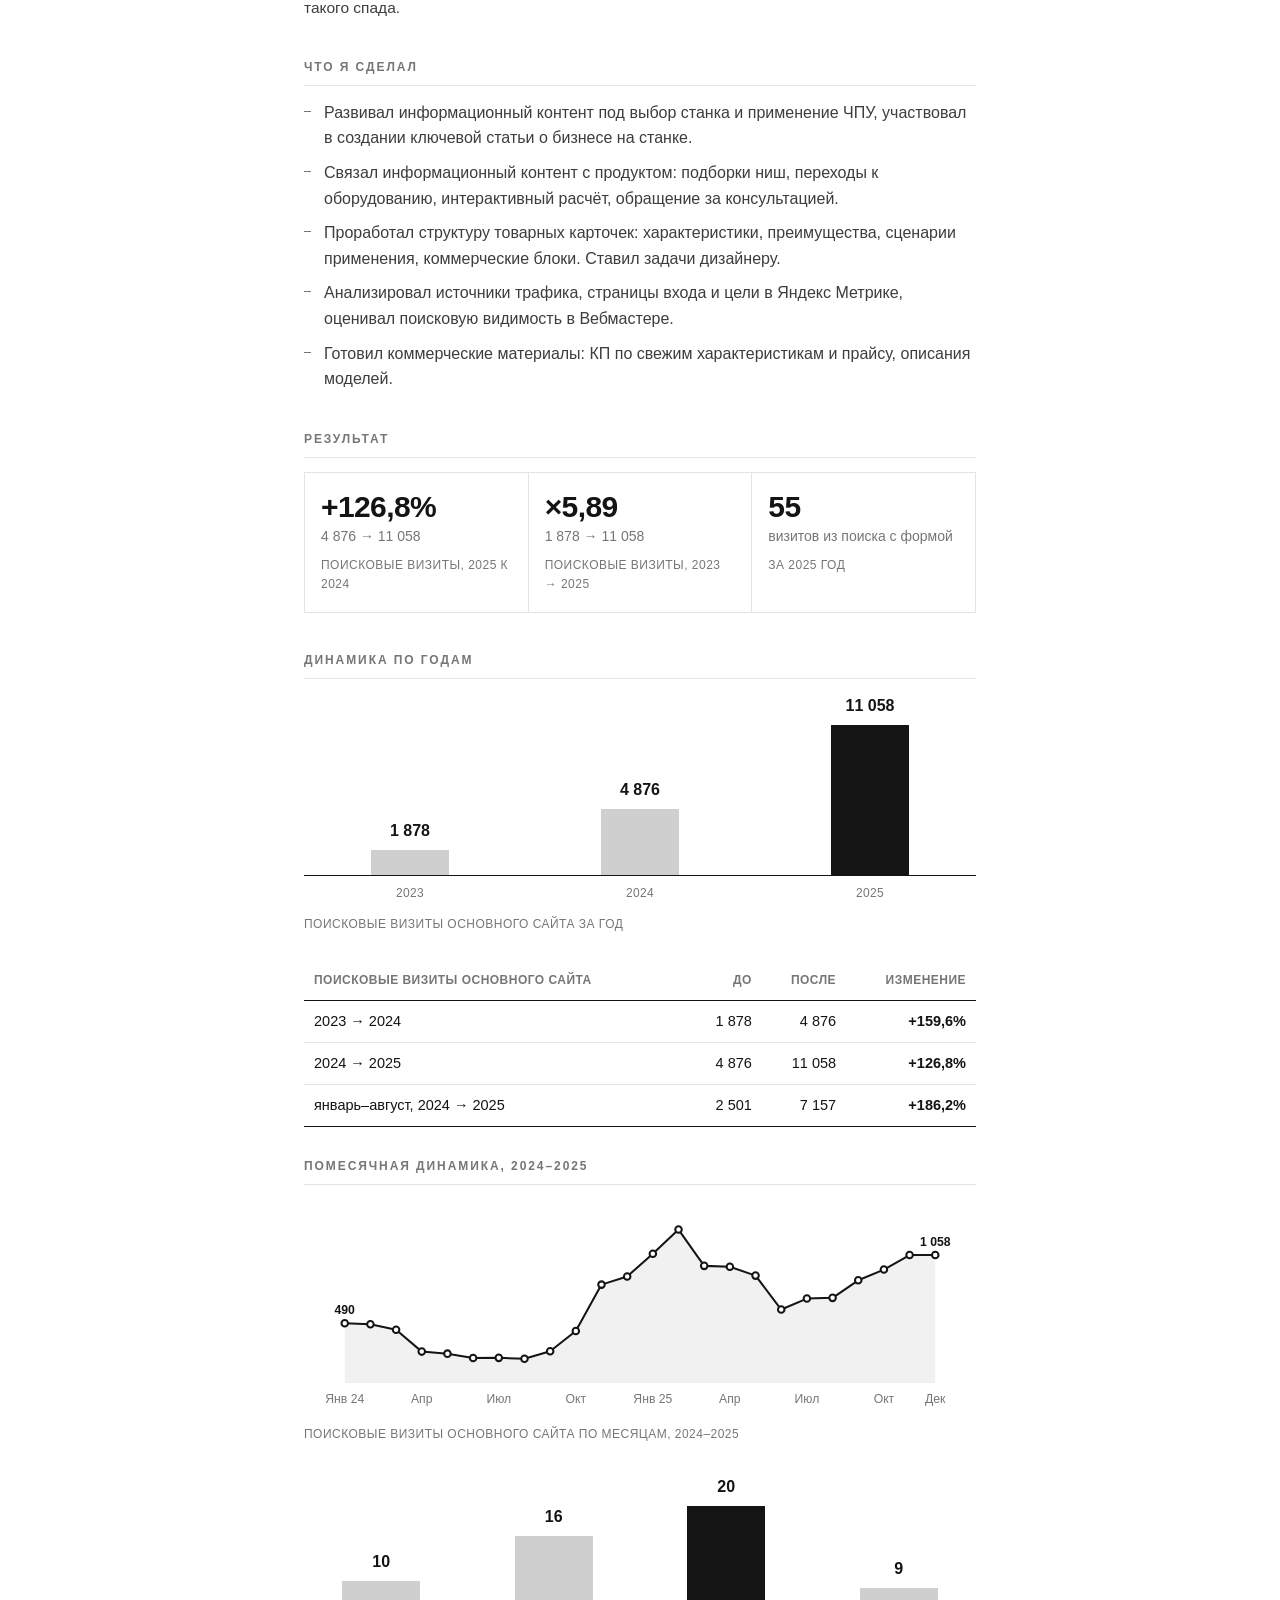
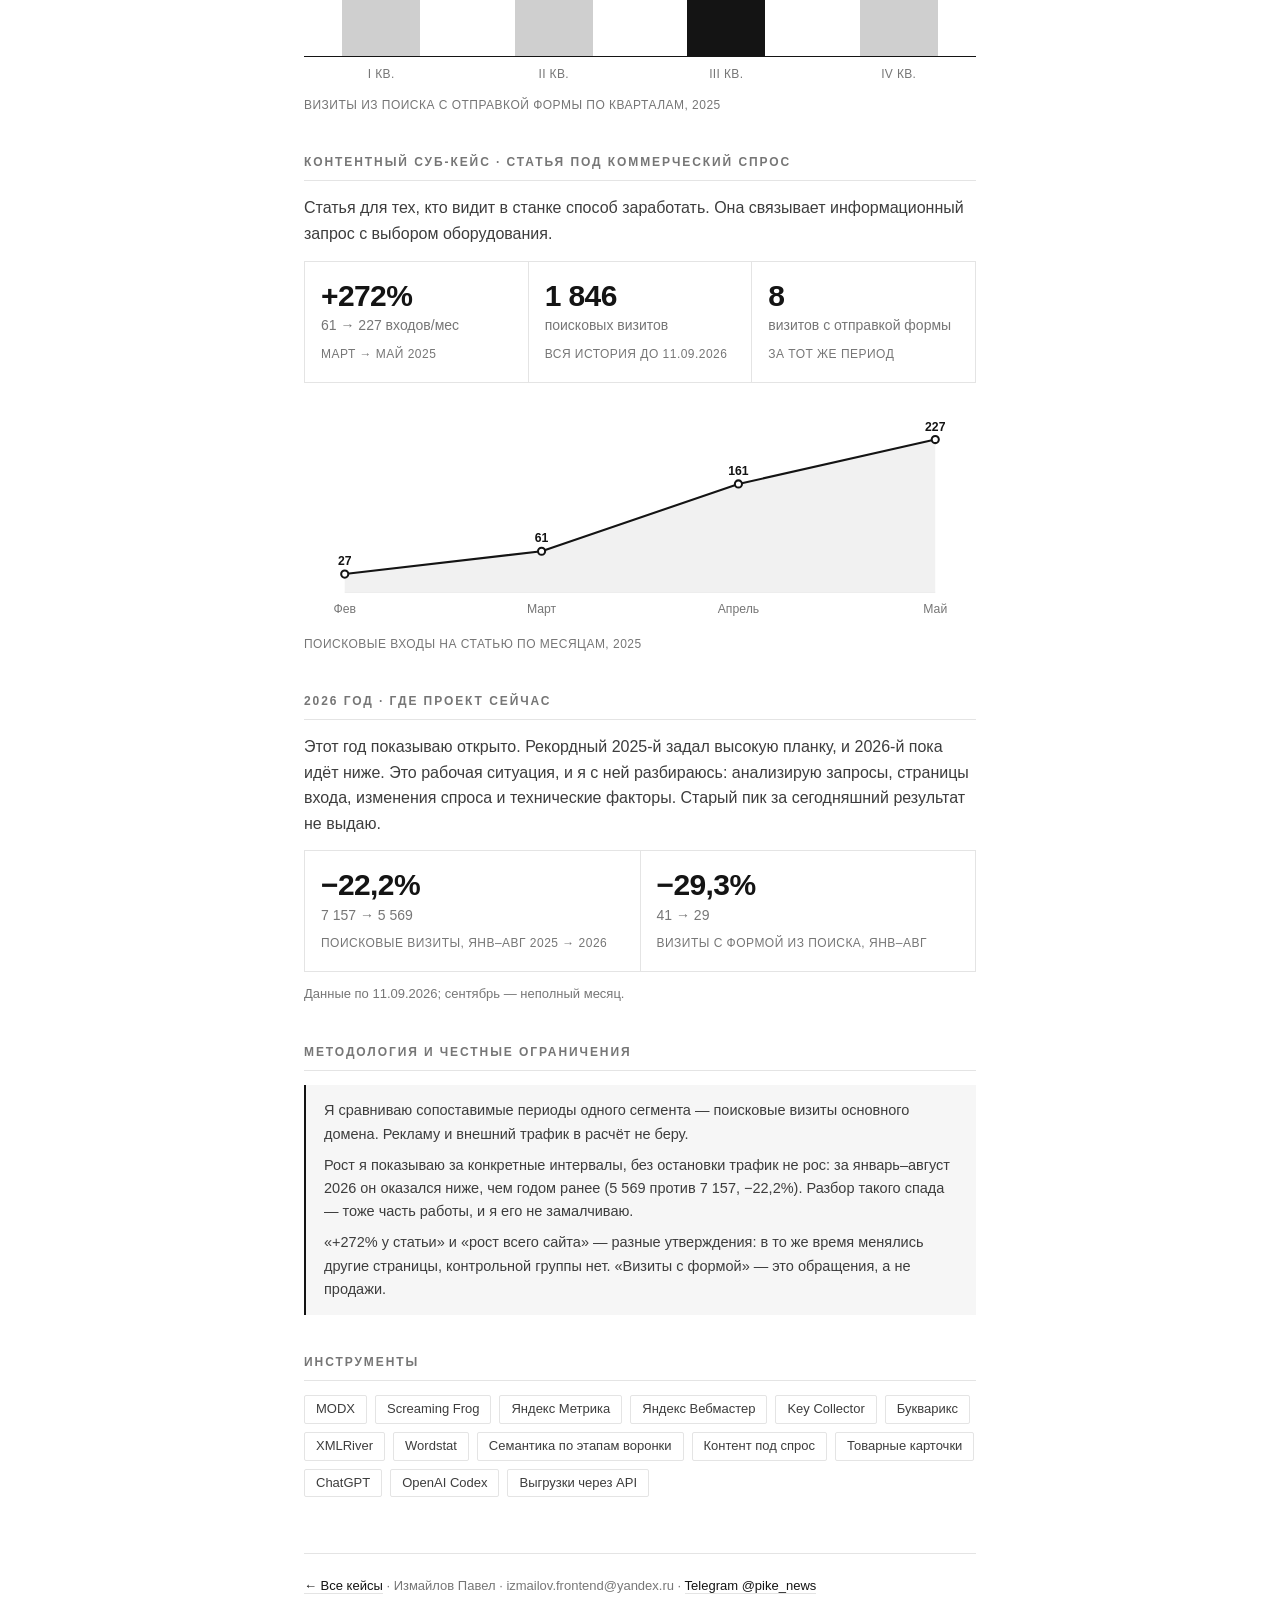
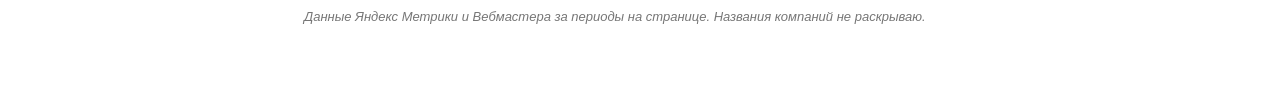
==== commit 568d4e00: "Update Telegram links" ====
--- a/case-cnc.html
+++ b/case-cnc.html
@@ -233,7 +233,7 @@
   </section>
 
   <footer class="site-foot">
-    <div><a href="index.html">← Все кейсы</a> · Измайлов Павел · izmailov.frontend@yandex.ru · Telegram @pikenews</div>
+    <div><a href="index.html">← Все кейсы</a> · Измайлов Павел · izmailov.frontend@yandex.ru · <a href="https://t.me/pike_news">Telegram @pike_news</a></div>
     <div class="disc">Данные Яндекс Метрики и Вебмастера за периоды на странице. Названия компаний не раскрываю.</div>
   </footer>
 
